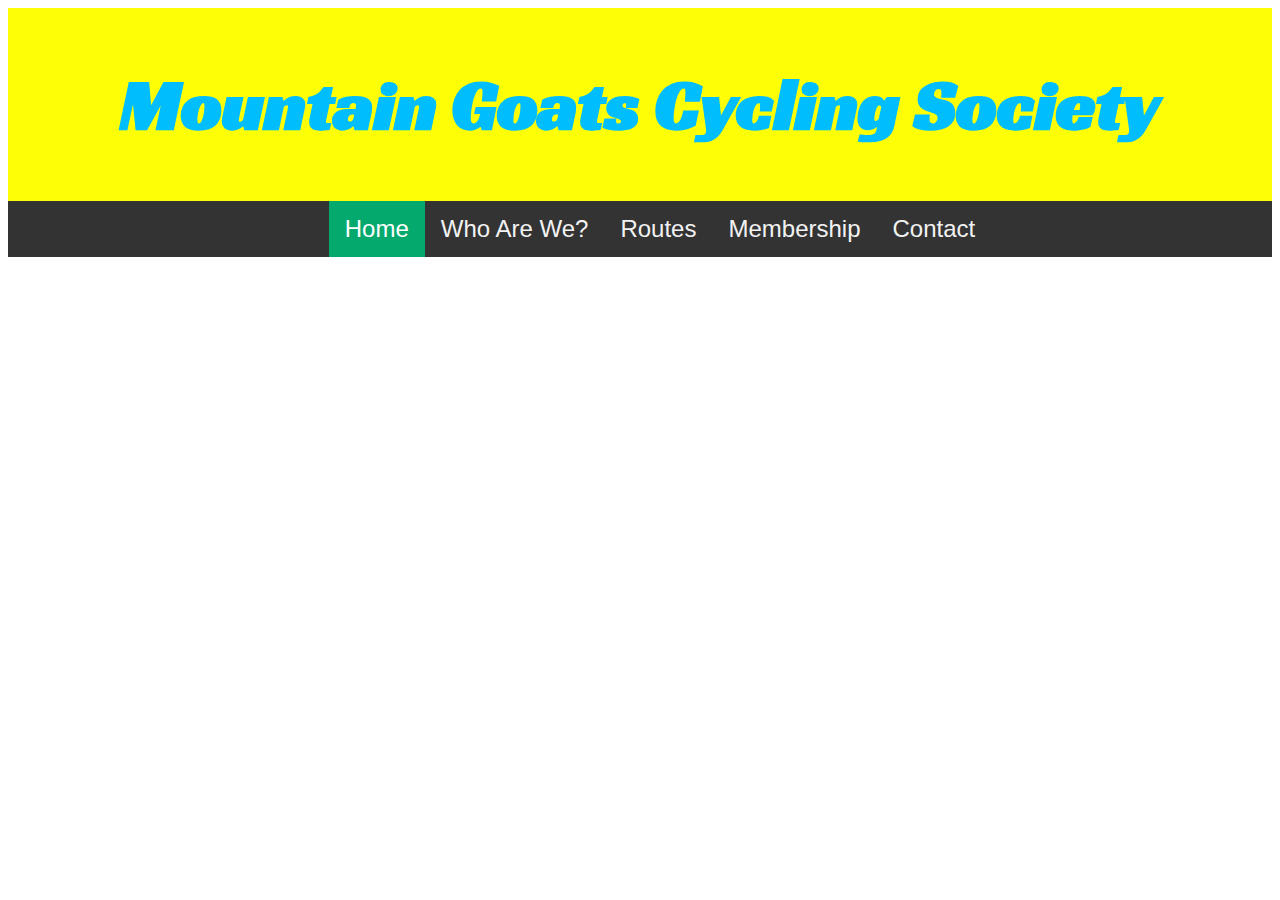
==== index.html @ d091e05e "topnav centered" ====
<!DOCTYPE html>
<html lang="en">
  <head>
    <meta charset="UTF-8">
    <meta name="viewport" content="width=device-width, initial-scale=1.0">
    <title>Mountain Goats Cycling Society</title>
    <!-- Fonts -->
    <link rel="preconnect" href="https://fonts.googleapis.com">
    <link rel="preconnect" href="https://fonts.gstatic.com" crossorigin>
    <link href="https://fonts.googleapis.com/css2?family=Aclonica&
    family=Fugaz+One&family=Racing+Sans+One&family=Syncopate:wght@400;700&display=swap"
    rel="stylesheet">
	  <link rel="stylesheet" href="css/styles.css">
  </head>
<body>
  <main>
<!-- PAGE TITLE -->
      <header>
        <div class="header-band">
          <h1>Mountain Goats Cycling Society</h1>
        </div>
      </header>
<!-- TOP NAVIGATION -->
<div class="topnav">
  <ul class="nav-list">
    <li><a class="active" href="#home">Home</a></li>
    <li><a href="#news">Who Are We?</a></li>
    <li><a href="#contact">Routes</a></li>
    <li><a href="#contact">Membership</a></li>
    <li><a href="#about">Contact</a></li>
  </ul>
</div>
<div>







</div>




  </main>
</body>
---- css/styles.css ----
/* --- Colors --- */

Green: 4CC65D
Yellow: FEFF06
Blue: 00BDFE
Red: FF0000
White: FFFFFF



/* --- Global Styles --- */
html {
  box-sizing: border-box;
}
*, *:before, *:after {
  box-sizing: inherit;
}
h1 {
  font-family: 'Racing Sans One', cursive;
  font-size: 72px;
  line-height: 1.2;
  text-align: center;
}

/* --- Header Styles ---*/
.header-band {
padding: 5px;
background: #FEFF06;
color: #00BDFE;
}

/* --- Top Navigation Styles --- */
.topnav {
  overflow: hidden;
  background-color: #333;
  font-size: 0;
}
.nav-list {
  background-color: #333;
  text-align: center;
  list-style: none;
}
.nav-list li {
  display: inline;
}
.nav-list a {
  display: inline-block;
  color: #f2f2f2;
  text-align: center;
  padding: 14px 16px;
  text-decoration: none;
  font-family: 'Arial';
  font-size: 24px;
}

.nav-list a:hover {
  background-color: #ddd;
  color: black;
}

.nav-list a.active {
  background-color: #04AA6D;
  color: white;
}
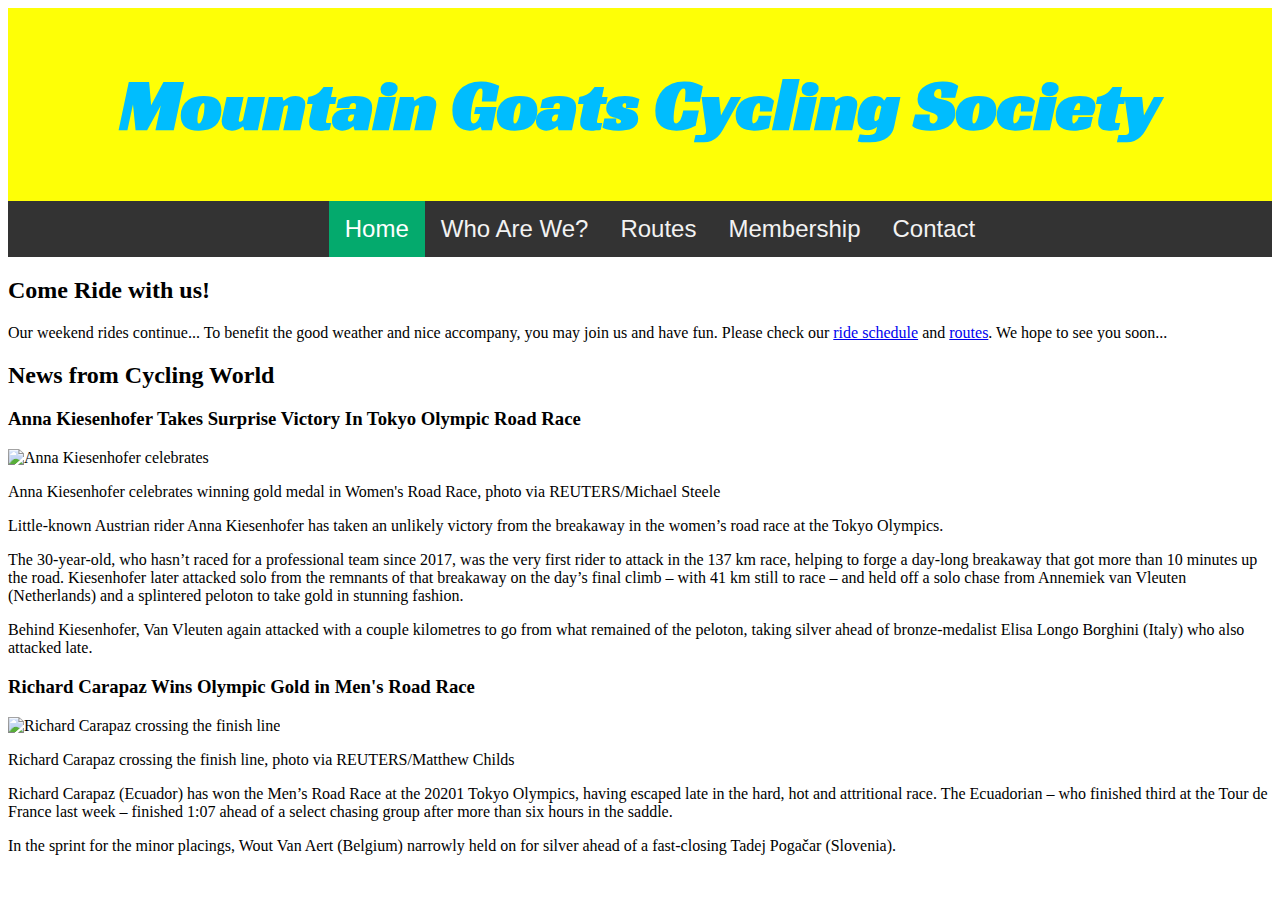
==== commit 8a0ce84b: "flex box added" ====
--- a/index.html
+++ b/index.html
@@ -30,8 +30,33 @@
     <li><a href="#about">Contact</a></li>
   </ul>
 </div>
-<div>
-
+<div class="row">
+  <div class="side">
+    <h2>Come Ride with us!</h2>
+	<p>Our weekend rides continue... To benefit the good weather and 
+	nice accompany, you may join us and have fun. Please check our <a href="#">ride schedule</a>
+	and <a href="#">routes</a>. We hope to see you soon...</p>
+  </div>
+  <div class="main">
+    <h2>News from Cycling World</h2>
+	  <h3>Anna Kiesenhofer Takes Surprise Victory In Tokyo Olympic Road Race</h3>
+	    <img src="images/Anna-KiesenHofer-Reuters.jpg" alt="Anna Kiesenhofer celebrates" width="300" height="200"><br>
+	    <p>Anna Kiesenhofer celebrates winning gold medal in Women's Road Race, photo via REUTERS/Michael Steele</p>
+	    <p>Little-known Austrian rider Anna Kiesenhofer has taken an unlikely victory from the breakaway in the women’s road race at the Tokyo Olympics.</p>
+	    <p>The 30-year-old, who hasn’t raced for a professional team since 2017, was the very first rider to attack in the 137 km race, helping to forge a 
+	    day-long breakaway that got more than 10 minutes up the road. Kiesenhofer later attacked solo from the remnants of that breakaway on the day’s final 
+	    climb – with 41 km still to race – and held off a solo chase from Annemiek van Vleuten (Netherlands) and a splintered peloton to take gold in 
+	    stunning fashion.</p>
+	    <p>Behind Kiesenhofer, Van Vleuten again attacked with a couple kilometres to go from what remained of the peloton, taking silver ahead 
+	    of bronze-medalist Elisa Longo Borghini (Italy) who also attacked late.</p>
+	  <h3>Richard Carapaz Wins Olympic Gold in Men's Road Race</h3>
+	    <img src="images/Richard-Carapaz-Reuters.jpg" alt="Richard Carapaz crossing the finish line" width="300" height="200"><br>
+		<p>Richard Carapaz crossing the finish line, photo via REUTERS/Matthew Childs</p>
+		<p>Richard Carapaz (Ecuador) has won the Men’s Road Race at the 20201 Tokyo Olympics, having escaped late in the hard, hot and attritional race. 
+		The Ecuadorian – who finished third at the Tour de France last week – finished 1:07 ahead of a select chasing group after more than six hours in the saddle.</p>
+        <p>In the sprint for the minor placings, Wout Van Aert (Belgium) narrowly held on for silver ahead of a fast-closing Tadej Pogačar (Slovenia).</p>
+  </div>
+</div>
 
 
 
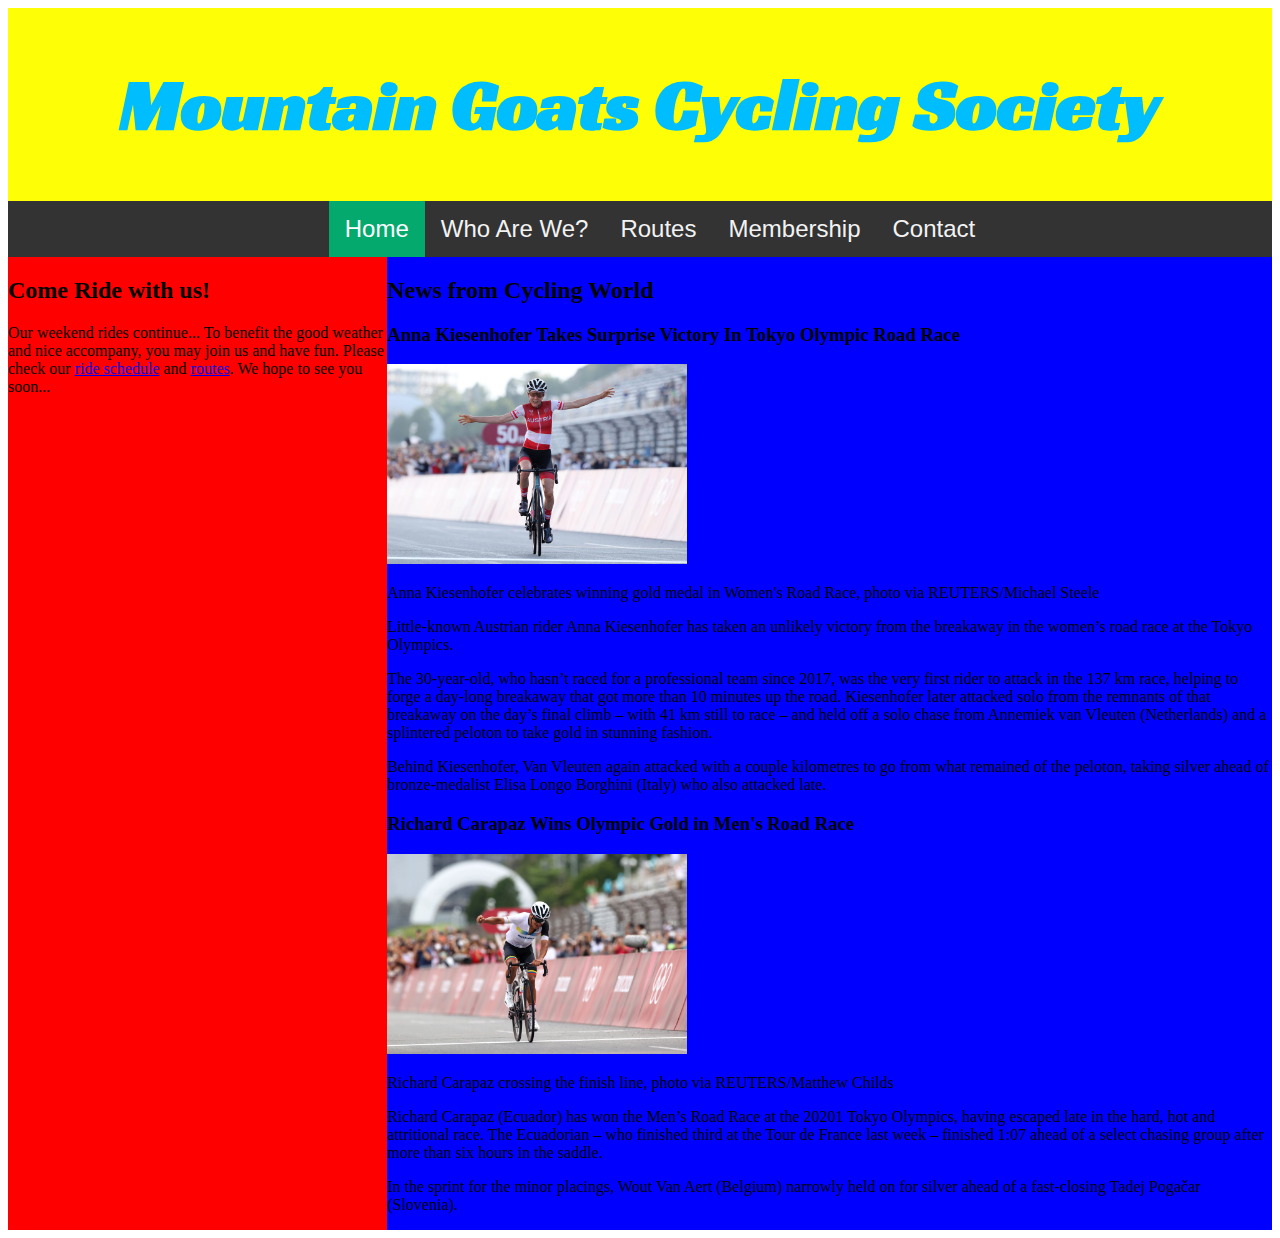
==== commit 6c01d7ad: "nothing much done" ====
--- a/index.html
+++ b/index.html
@@ -30,10 +30,10 @@
     <li><a href="#about">Contact</a></li>
   </ul>
 </div>
-<div class="row">
+<div class="container">
   <div class="side">
     <h2>Come Ride with us!</h2>
-	<p>Our weekend rides continue... To benefit the good weather and 
+	<p>Our weekend rides continue... To benefit the good weather and
 	nice accompany, you may join us and have fun. Please check our <a href="#">ride schedule</a>
 	and <a href="#">routes</a>. We hope to see you soon...</p>
   </div>
@@ -43,16 +43,16 @@
 	    <img src="images/Anna-KiesenHofer-Reuters.jpg" alt="Anna Kiesenhofer celebrates" width="300" height="200"><br>
 	    <p>Anna Kiesenhofer celebrates winning gold medal in Women's Road Race, photo via REUTERS/Michael Steele</p>
 	    <p>Little-known Austrian rider Anna Kiesenhofer has taken an unlikely victory from the breakaway in the women’s road race at the Tokyo Olympics.</p>
-	    <p>The 30-year-old, who hasn’t raced for a professional team since 2017, was the very first rider to attack in the 137 km race, helping to forge a 
-	    day-long breakaway that got more than 10 minutes up the road. Kiesenhofer later attacked solo from the remnants of that breakaway on the day’s final 
-	    climb – with 41 km still to race – and held off a solo chase from Annemiek van Vleuten (Netherlands) and a splintered peloton to take gold in 
+	    <p>The 30-year-old, who hasn’t raced for a professional team since 2017, was the very first rider to attack in the 137 km race, helping to forge a
+	    day-long breakaway that got more than 10 minutes up the road. Kiesenhofer later attacked solo from the remnants of that breakaway on the day’s final
+	    climb – with 41 km still to race – and held off a solo chase from Annemiek van Vleuten (Netherlands) and a splintered peloton to take gold in
 	    stunning fashion.</p>
-	    <p>Behind Kiesenhofer, Van Vleuten again attacked with a couple kilometres to go from what remained of the peloton, taking silver ahead 
+	    <p>Behind Kiesenhofer, Van Vleuten again attacked with a couple kilometres to go from what remained of the peloton, taking silver ahead
 	    of bronze-medalist Elisa Longo Borghini (Italy) who also attacked late.</p>
 	  <h3>Richard Carapaz Wins Olympic Gold in Men's Road Race</h3>
 	    <img src="images/Richard-Carapaz-Reuters.jpg" alt="Richard Carapaz crossing the finish line" width="300" height="200"><br>
 		<p>Richard Carapaz crossing the finish line, photo via REUTERS/Matthew Childs</p>
-		<p>Richard Carapaz (Ecuador) has won the Men’s Road Race at the 20201 Tokyo Olympics, having escaped late in the hard, hot and attritional race. 
+		<p>Richard Carapaz (Ecuador) has won the Men’s Road Race at the 20201 Tokyo Olympics, having escaped late in the hard, hot and attritional race.
 		The Ecuadorian – who finished third at the Tour de France last week – finished 1:07 ahead of a select chasing group after more than six hours in the saddle.</p>
         <p>In the sprint for the minor placings, Wout Van Aert (Belgium) narrowly held on for silver ahead of a fast-closing Tadej Pogačar (Slovenia).</p>
   </div>
--- a/css/styles.css
+++ b/css/styles.css
@@ -9,7 +9,7 @@
 
 
 /* --- Global Styles --- */
-html {
+* {
   box-sizing: border-box;
 }
 *, *:before, *:after {
@@ -62,3 +62,23 @@
   background-color: #04AA6D;
   color: white;
 }
+/* --- Main Page Content --- */
+
+/* Column container */
+.container {
+  display: flex;
+  flex-flow: row wrap;
+}
+/* Create two unequal columns that sits next to each other */
+/* Sidebar/left column */
+.side {
+  flex: 0 1 30%;
+  background-color: red;
+  padding: 0px;
+}
+/* Main column */
+.main {
+  flex: 0 1 70%;
+  background-color: blue;
+  padding: 0px;
+}
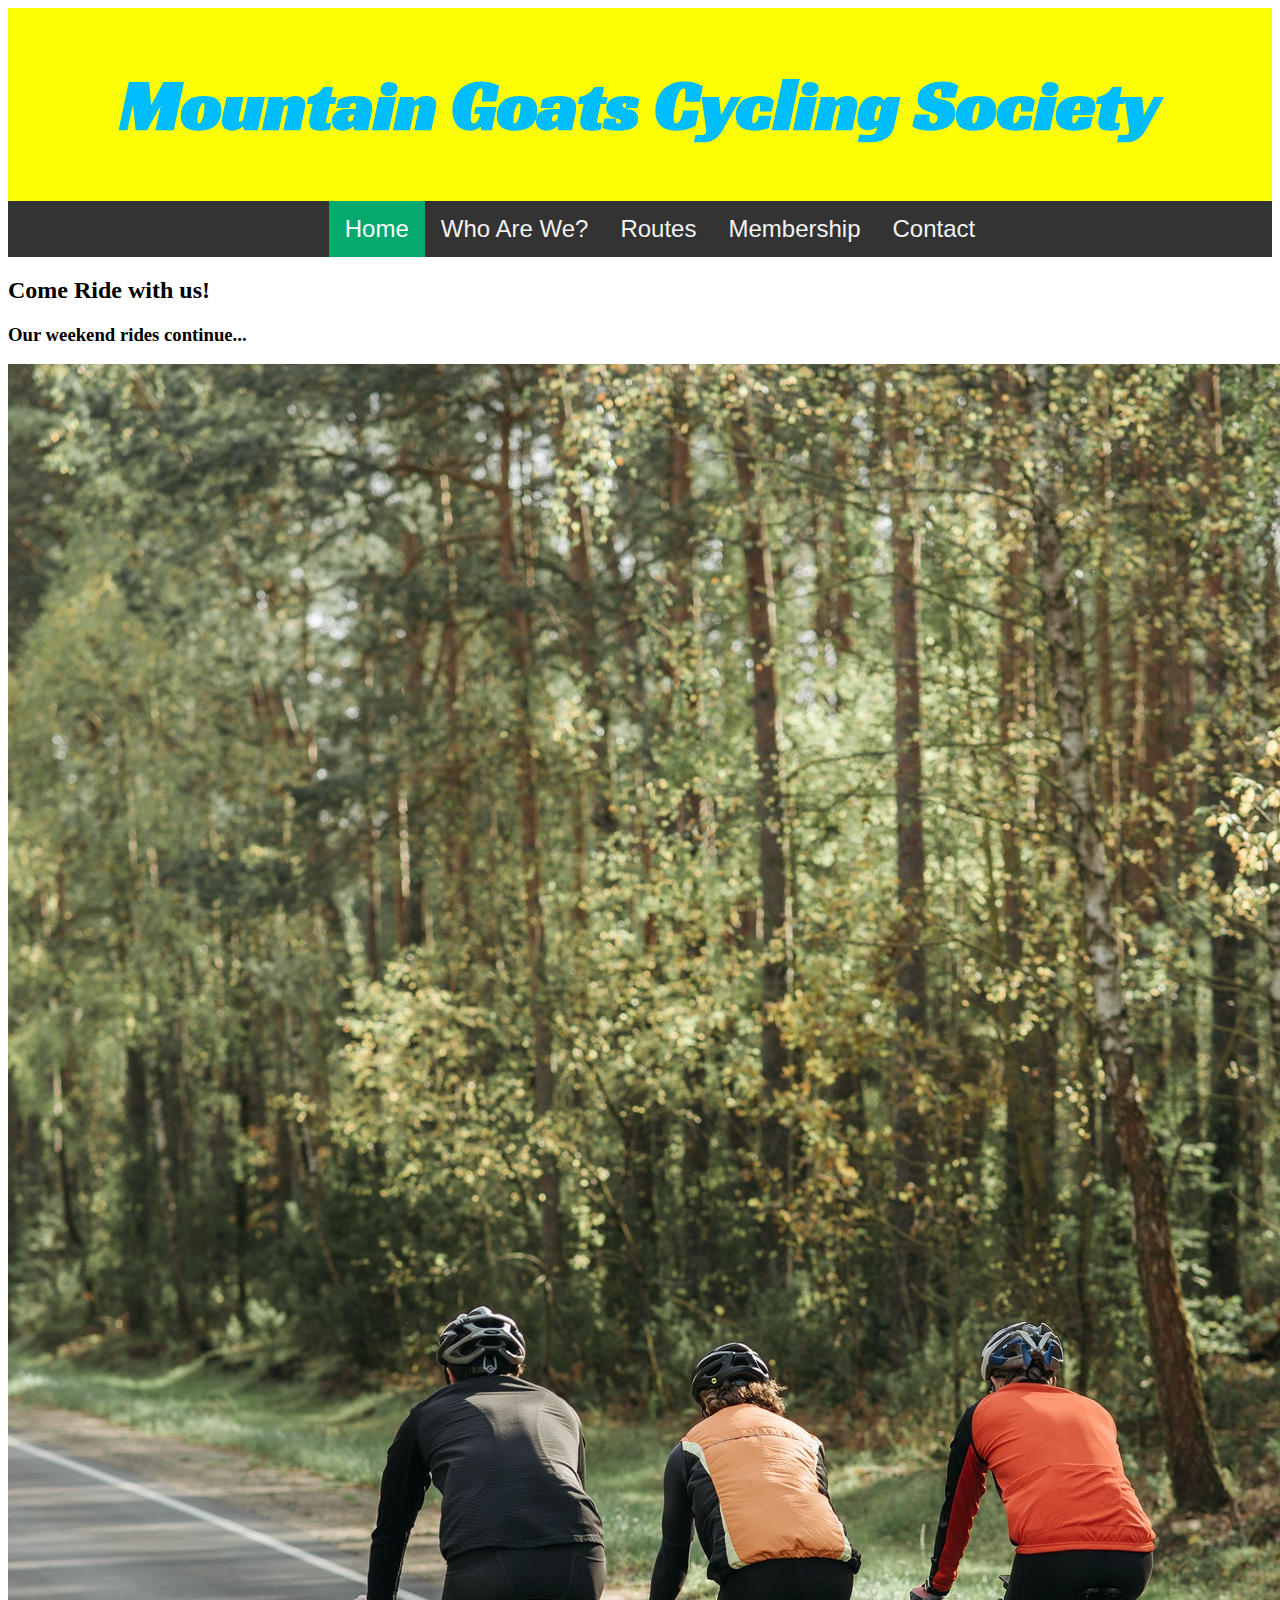
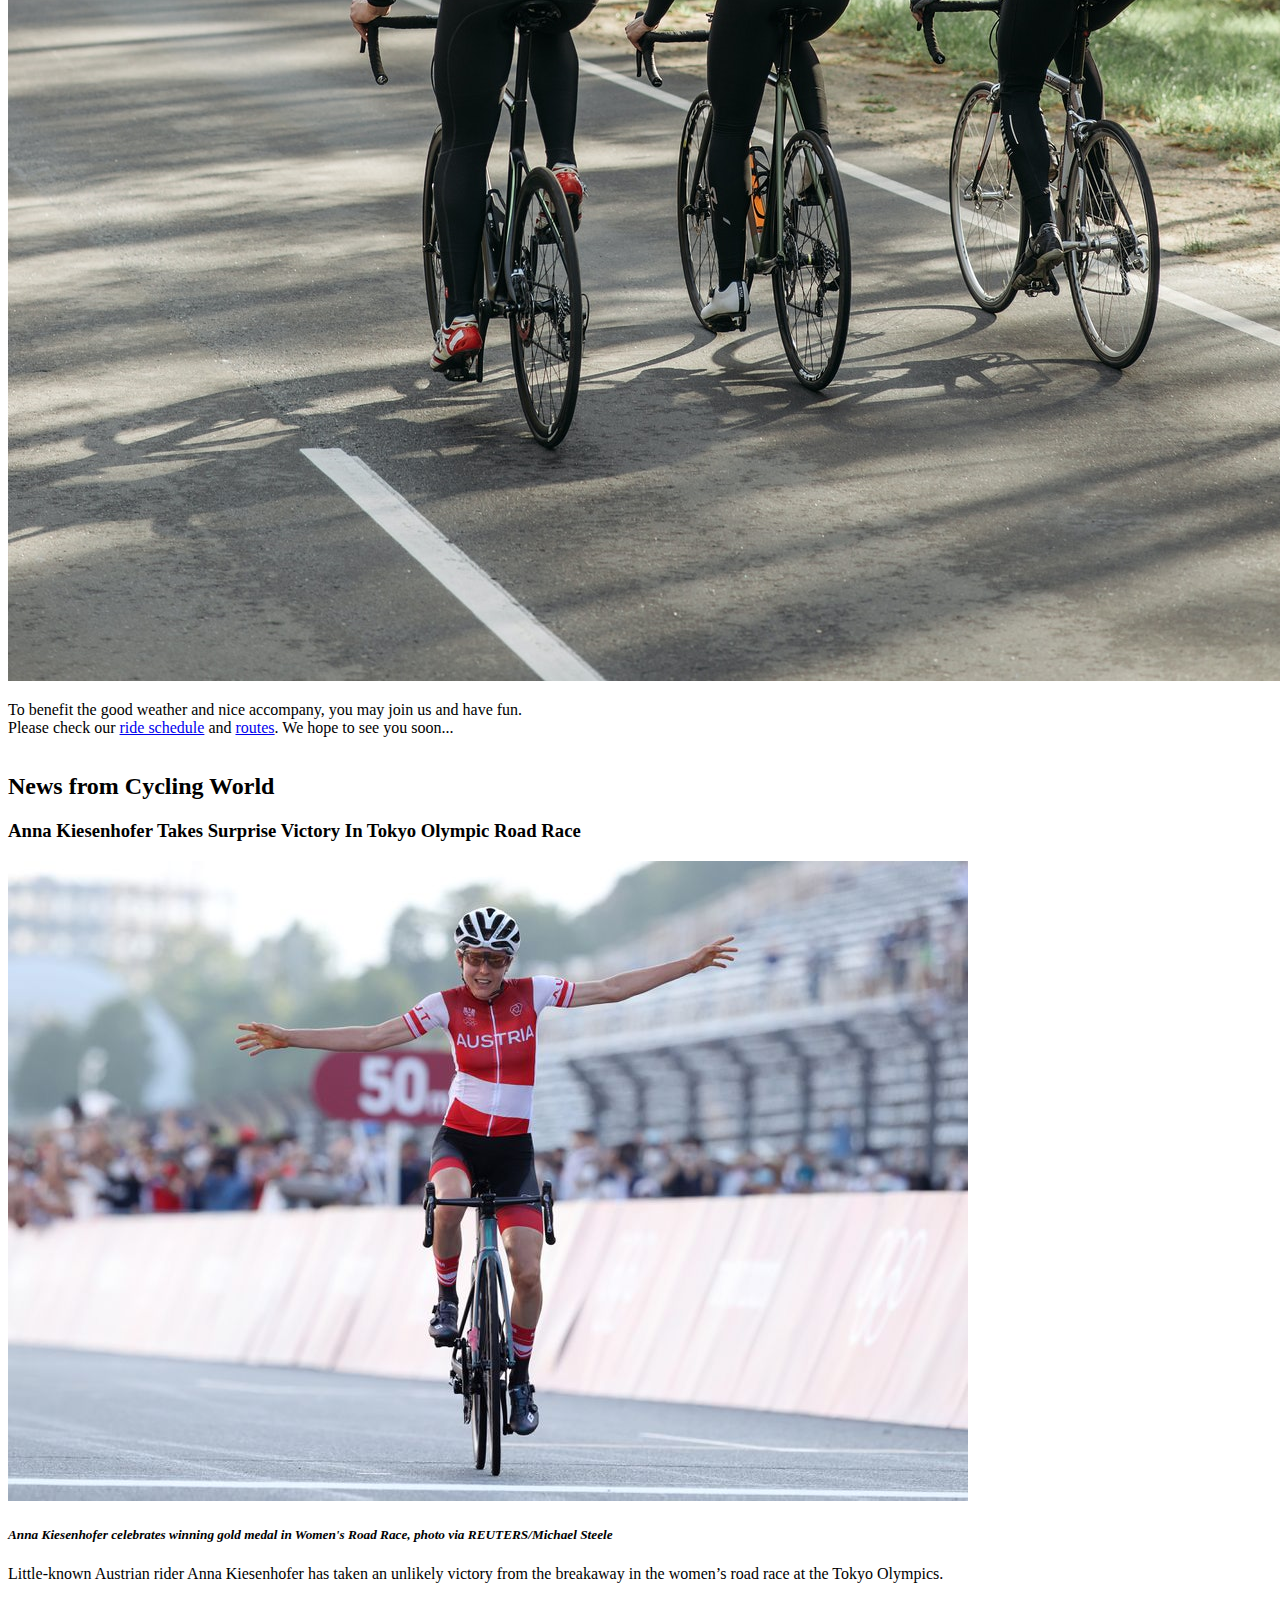
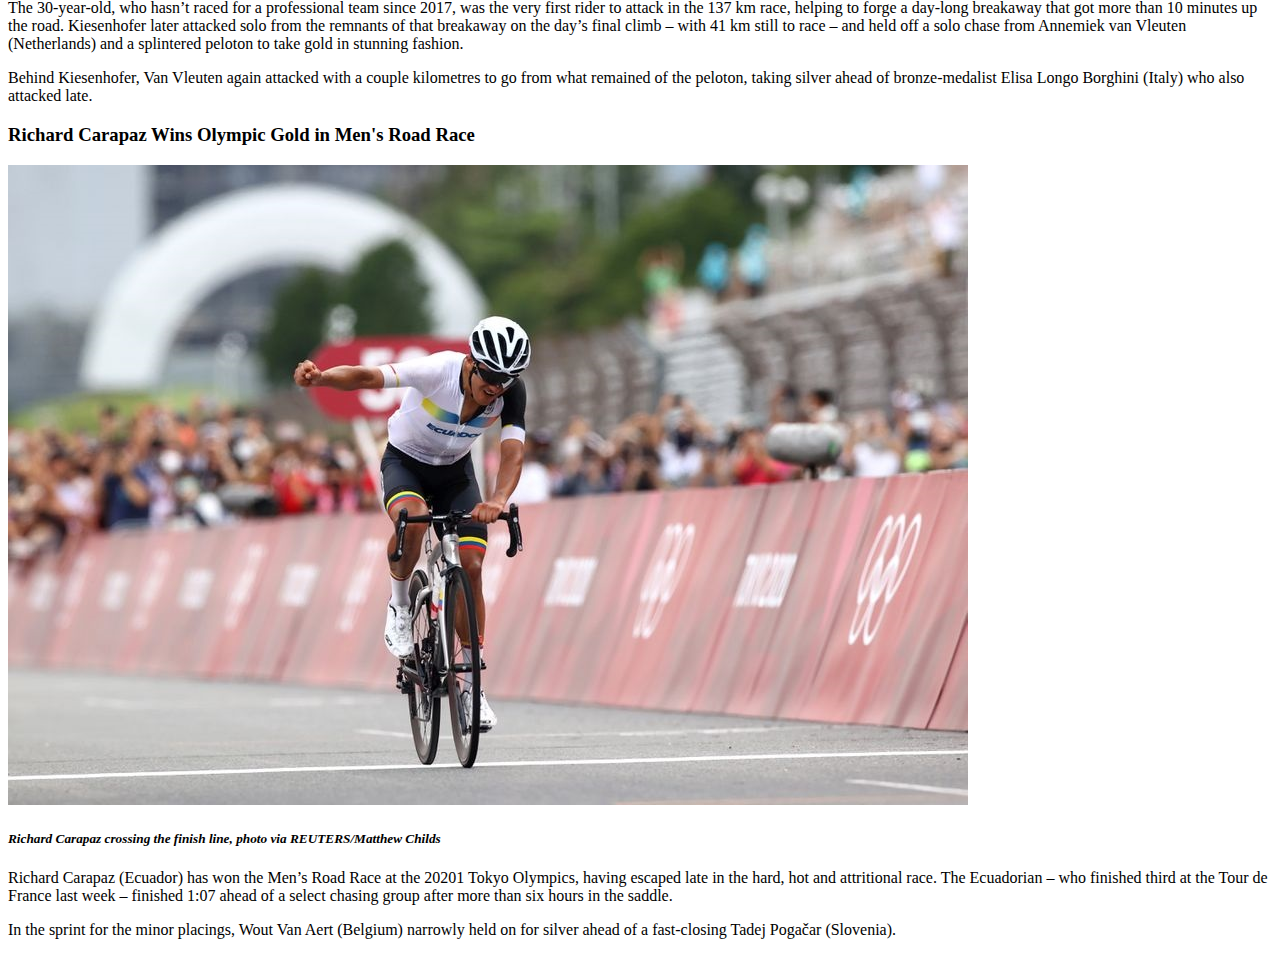
==== commit 456316e6: "Upload from nptebook pc" ====
--- a/index.html
+++ b/index.html
@@ -8,7 +8,8 @@
     <link rel="preconnect" href="https://fonts.googleapis.com">
     <link rel="preconnect" href="https://fonts.gstatic.com" crossorigin>
     <link href="https://fonts.googleapis.com/css2?family=Aclonica&
-    family=Fugaz+One&family=Racing+Sans+One&family=Syncopate:wght@400;700&display=swap"
+    family=Fugaz+One&family=Racing+Sans+One&family=Syncopate:wght@400;
+	700&family=Acme&family=Oswald&family=Merriweather:wght@300&display=swap"
     rel="stylesheet">
 	  <link rel="stylesheet" href="css/styles.css">
   </head>
@@ -31,17 +32,20 @@
   </ul>
 </div>
 <div class="container">
-  <div class="side">
+  <div class="side-bar">
     <h2>Come Ride with us!</h2>
-	<p>Our weekend rides continue... To benefit the good weather and
-	nice accompany, you may join us and have fun. Please check our <a href="#">ride schedule</a>
+	<h3>Our weekend rides continue... </h3>
+	<img src="images/pexels-pavel-danilyuk-5807934.jpg" alt="Group of riders riding in forest roads"><br>	
+	<p>To benefit the good weather and
+	nice accompany, you may join us and have fun.<br> 
+	Please check our <a href="#">ride schedule</a>
 	and <a href="#">routes</a>. We hope to see you soon...</p>
   </div>
-  <div class="main">
+  <div class="cover-news">
     <h2>News from Cycling World</h2>
 	  <h3>Anna Kiesenhofer Takes Surprise Victory In Tokyo Olympic Road Race</h3>
-	    <img src="images/Anna-KiesenHofer-Reuters.jpg" alt="Anna Kiesenhofer celebrates" width="300" height="200"><br>
-	    <p>Anna Kiesenhofer celebrates winning gold medal in Women's Road Race, photo via REUTERS/Michael Steele</p>
+	    <img src="images/Anna-KiesenHofer-Reuters.jpg" alt="Anna Kiesenhofer celebrates"><br>
+	    <h5><i>Anna Kiesenhofer celebrates winning gold medal in Women's Road Race, photo via REUTERS/Michael Steele</i></h5>
 	    <p>Little-known Austrian rider Anna Kiesenhofer has taken an unlikely victory from the breakaway in the women’s road race at the Tokyo Olympics.</p>
 	    <p>The 30-year-old, who hasn’t raced for a professional team since 2017, was the very first rider to attack in the 137 km race, helping to forge a
 	    day-long breakaway that got more than 10 minutes up the road. Kiesenhofer later attacked solo from the remnants of that breakaway on the day’s final
@@ -50,8 +54,8 @@
 	    <p>Behind Kiesenhofer, Van Vleuten again attacked with a couple kilometres to go from what remained of the peloton, taking silver ahead
 	    of bronze-medalist Elisa Longo Borghini (Italy) who also attacked late.</p>
 	  <h3>Richard Carapaz Wins Olympic Gold in Men's Road Race</h3>
-	    <img src="images/Richard-Carapaz-Reuters.jpg" alt="Richard Carapaz crossing the finish line" width="300" height="200"><br>
-		<p>Richard Carapaz crossing the finish line, photo via REUTERS/Matthew Childs</p>
+	    <img src="images/Richard-Carapaz-Reuters.jpg" alt="Richard Carapaz crossing the finish line"><br>
+		<h5><i>Richard Carapaz crossing the finish line, photo via REUTERS/Matthew Childs</i></h5>
 		<p>Richard Carapaz (Ecuador) has won the Men’s Road Race at the 20201 Tokyo Olympics, having escaped late in the hard, hot and attritional race.
 		The Ecuadorian – who finished third at the Tour de France last week – finished 1:07 ahead of a select chasing group after more than six hours in the saddle.</p>
         <p>In the sprint for the minor placings, Wout Van Aert (Belgium) narrowly held on for silver ahead of a fast-closing Tadej Pogačar (Slovenia).</p>
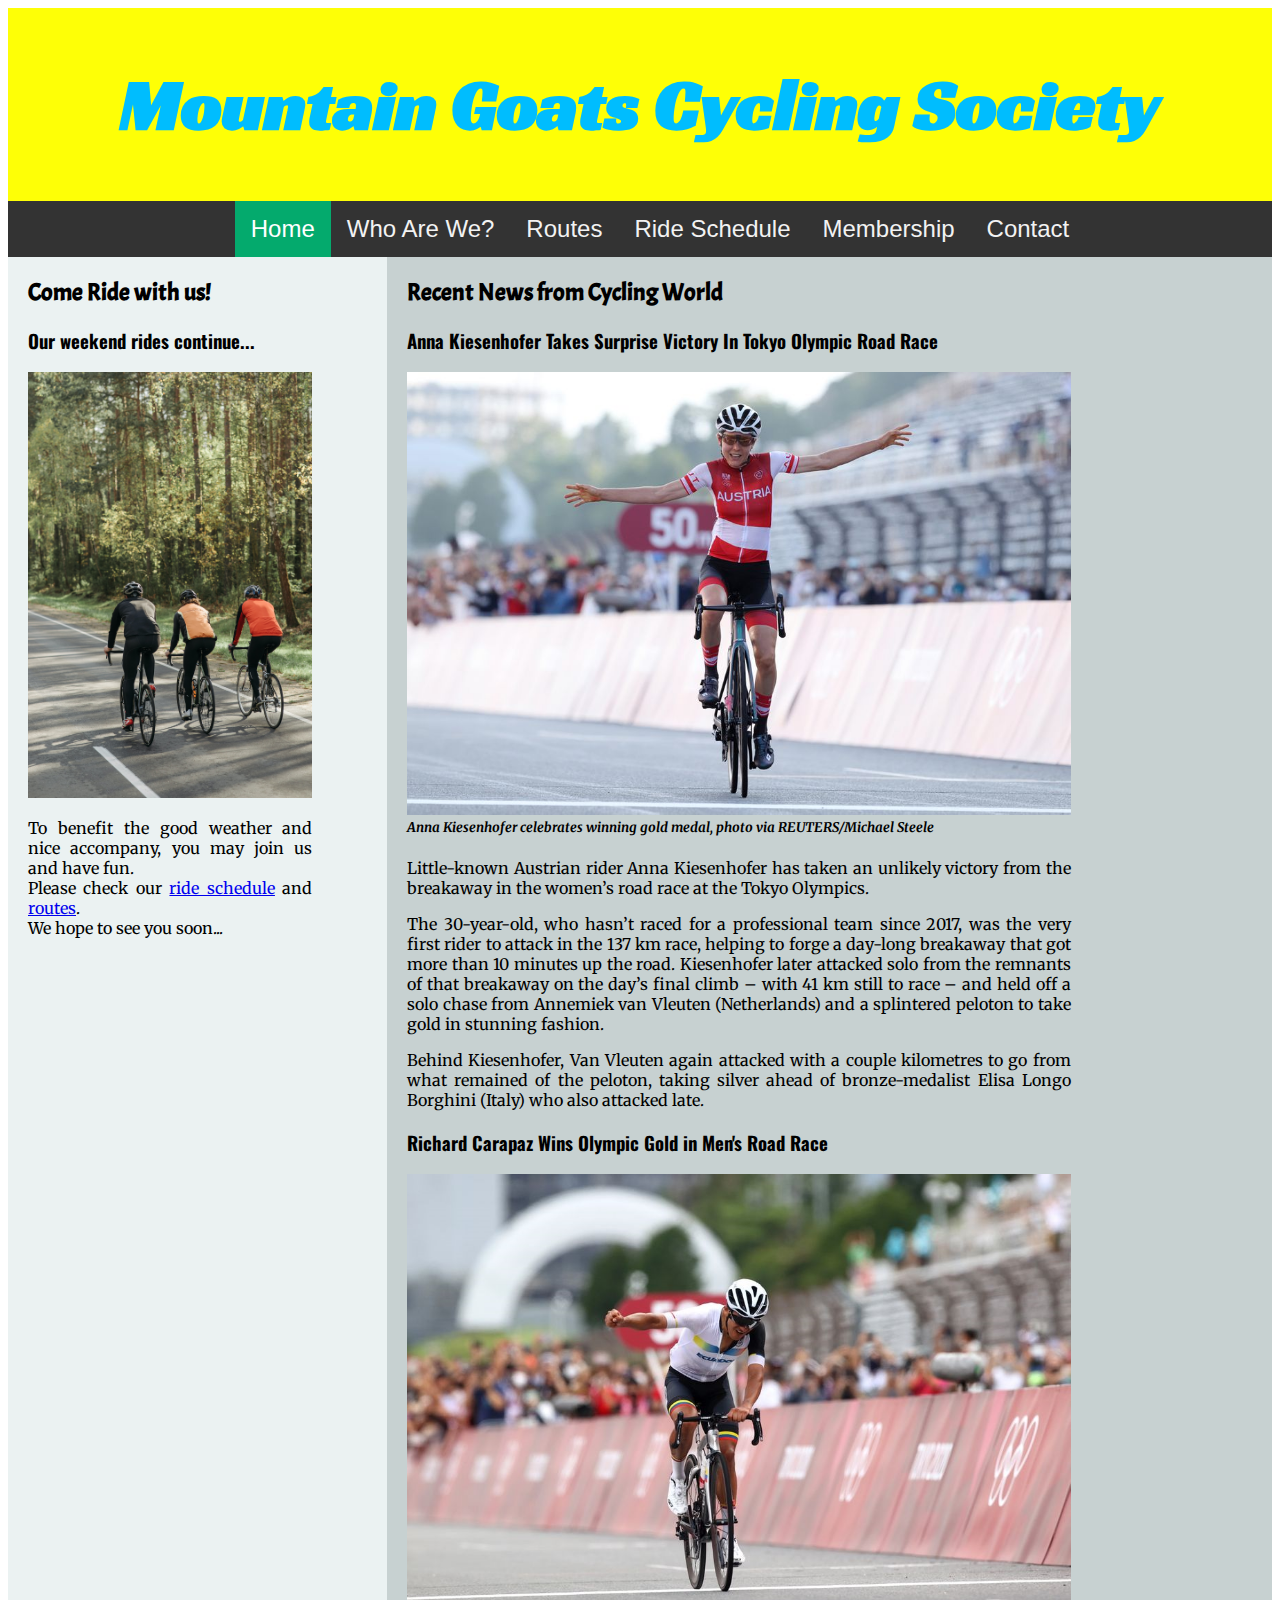
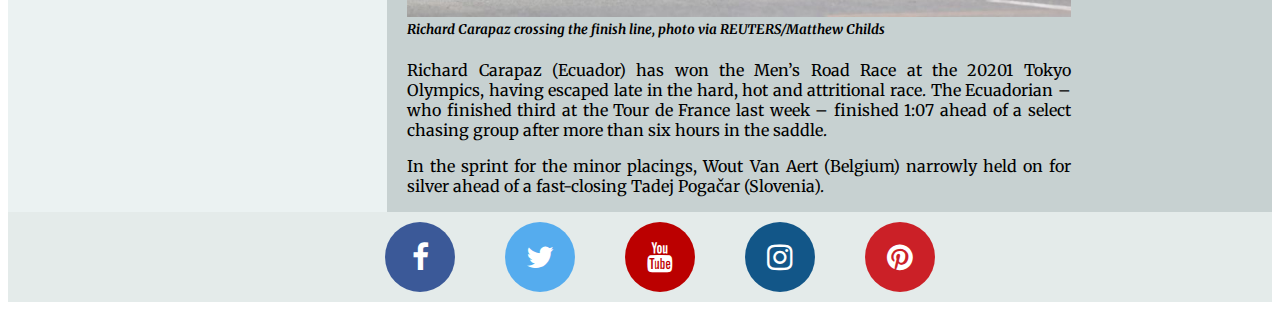
==== commit 9c6c23f7: "Main page completed" ====
--- a/index.html
+++ b/index.html
@@ -11,6 +11,7 @@
     family=Fugaz+One&family=Racing+Sans+One&family=Syncopate:wght@400;
 	700&family=Acme&family=Oswald&family=Merriweather:wght@300&display=swap"
     rel="stylesheet">
+    <link rel="stylesheet" href="https://cdnjs.cloudflare.com/ajax/libs/font-awesome/4.7.0/css/font-awesome.min.css">
 	  <link rel="stylesheet" href="css/styles.css">
   </head>
 <body>
@@ -24,42 +25,54 @@
 <!-- TOP NAVIGATION -->
 <div class="topnav">
   <ul class="nav-list">
-    <li><a class="active" href="#home">Home</a></li>
-    <li><a href="#news">Who Are We?</a></li>
-    <li><a href="#contact">Routes</a></li>
-    <li><a href="#contact">Membership</a></li>
-    <li><a href="#about">Contact</a></li>
+    <li><a class="active" href="#">Home</a></li>
+    <li><a href="#">Who Are We?</a></li>
+    <li><a href="#">Routes</a></li>
+    <li><a href="#">Ride Schedule</a></li>
+    <li><a href="#">Membership</a></li>
+    <li><a href="#">Contact</a></li>
   </ul>
 </div>
 <div class="container">
   <div class="side-bar">
     <h2>Come Ride with us!</h2>
-	<h3>Our weekend rides continue... </h3>
-	<img src="images/pexels-pavel-danilyuk-5807934.jpg" alt="Group of riders riding in forest roads"><br>	
-	<p>To benefit the good weather and
-	nice accompany, you may join us and have fun.<br> 
-	Please check our <a href="#">ride schedule</a>
-	and <a href="#">routes</a>. We hope to see you soon...</p>
+	    <h3>Our weekend rides continue... </h3>
+        <img src="images/pexels-pavel-danilyuk-5807934.jpg" alt="Group of riders riding in forest roads"><br>
+	      <p>To benefit the good weather and
+	      nice accompany, you may join us and have fun.<br>
+	      Please check our <a href="#">ride schedule</a>
+	      and <a href="#">routes</a>. <br>We hope to see you soon...</p>
   </div>
   <div class="cover-news">
-    <h2>News from Cycling World</h2>
-	  <h3>Anna Kiesenhofer Takes Surprise Victory In Tokyo Olympic Road Race</h3>
-	    <img src="images/Anna-KiesenHofer-Reuters.jpg" alt="Anna Kiesenhofer celebrates"><br>
-	    <h5><i>Anna Kiesenhofer celebrates winning gold medal in Women's Road Race, photo via REUTERS/Michael Steele</i></h5>
-	    <p>Little-known Austrian rider Anna Kiesenhofer has taken an unlikely victory from the breakaway in the women’s road race at the Tokyo Olympics.</p>
-	    <p>The 30-year-old, who hasn’t raced for a professional team since 2017, was the very first rider to attack in the 137 km race, helping to forge a
-	    day-long breakaway that got more than 10 minutes up the road. Kiesenhofer later attacked solo from the remnants of that breakaway on the day’s final
-	    climb – with 41 km still to race – and held off a solo chase from Annemiek van Vleuten (Netherlands) and a splintered peloton to take gold in
-	    stunning fashion.</p>
-	    <p>Behind Kiesenhofer, Van Vleuten again attacked with a couple kilometres to go from what remained of the peloton, taking silver ahead
-	    of bronze-medalist Elisa Longo Borghini (Italy) who also attacked late.</p>
+    <h2>Recent News from Cycling World</h2>
+	    <h3>Anna Kiesenhofer Takes Surprise Victory In Tokyo Olympic Road Race</h3>
+	      <img src="images/Anna-KiesenHofer-Reuters.jpg" alt="Anna Kiesenhofer celebrates"><br>
+	      <h5><i>Anna Kiesenhofer celebrates winning gold medal, photo via REUTERS/Michael Steele</i></h5>
+	      <p>Little-known Austrian rider Anna Kiesenhofer has taken an unlikely victory from the breakaway in the women’s road race at the Tokyo Olympics.</p>
+	      <p>The 30-year-old, who hasn’t raced for a professional team since 2017, was the very first rider to attack in the 137 km race, helping to forge a
+	      day-long breakaway that got more than 10 minutes up the road. Kiesenhofer later attacked solo from the remnants of that breakaway on the day’s final
+	      climb – with 41 km still to race – and held off a solo chase from Annemiek van Vleuten (Netherlands) and a splintered peloton to take gold in
+	      stunning fashion.</p>
+	      <p>Behind Kiesenhofer, Van Vleuten again attacked with a couple kilometres to go from what remained of the peloton, taking silver ahead
+	      of bronze-medalist Elisa Longo Borghini (Italy) who also attacked late.</p>
 	  <h3>Richard Carapaz Wins Olympic Gold in Men's Road Race</h3>
 	    <img src="images/Richard-Carapaz-Reuters.jpg" alt="Richard Carapaz crossing the finish line"><br>
-		<h5><i>Richard Carapaz crossing the finish line, photo via REUTERS/Matthew Childs</i></h5>
-		<p>Richard Carapaz (Ecuador) has won the Men’s Road Race at the 20201 Tokyo Olympics, having escaped late in the hard, hot and attritional race.
-		The Ecuadorian – who finished third at the Tour de France last week – finished 1:07 ahead of a select chasing group after more than six hours in the saddle.</p>
-        <p>In the sprint for the minor placings, Wout Van Aert (Belgium) narrowly held on for silver ahead of a fast-closing Tadej Pogačar (Slovenia).</p>
+		  <h5><i>Richard Carapaz crossing the finish line, photo via REUTERS/Matthew Childs</i></h5>
+		  <p>Richard Carapaz (Ecuador) has won the Men’s Road Race at the 20201 Tokyo Olympics, having escaped late in the hard, hot and attritional race.
+		  The Ecuadorian – who finished third at the Tour de France last week – finished 1:07 ahead of a select chasing group after more than six hours in the saddle.</p>
+      <p>In the sprint for the minor placings, Wout Van Aert (Belgium) narrowly held on for silver ahead of a fast-closing Tadej Pogačar (Slovenia).</p>
   </div>
+</div>
+
+<!-- FOOTER -->
+<div class="page-footer">
+  <ul class="social-bar">
+    <li><a href="#" class="fa fa-facebook"></a></li>
+    <li><a href="#" class="fa fa-twitter"></a></li>
+    <li><a href="#" class="fa fa-youtube"></a></li>
+    <li><a href="#" class="fa fa-instagram"></a></li>
+    <li><a href="#" class="fa fa-pinterest"></a></li>
+  </ul>
 </div>
 
 
--- a/css/styles.css
+++ b/css/styles.css
@@ -15,20 +15,18 @@
 *, *:before, *:after {
   box-sizing: inherit;
 }
+/* --- Header Styles ---*/
+.header-band {
+padding: 5px;
+background: #FEFF06;
+color: #00BDFE;
+}
 h1 {
   font-family: 'Racing Sans One', cursive;
   font-size: 72px;
   line-height: 1.2;
   text-align: center;
 }
-
-/* --- Header Styles ---*/
-.header-band {
-padding: 5px;
-background: #FEFF06;
-color: #00BDFE;
-}
-
 /* --- Top Navigation Styles --- */
 .topnav {
   overflow: hidden;
@@ -39,7 +37,7 @@
   background-color: #333;
   text-align: center;
   list-style: none;
-}
+  }
 .nav-list li {
   display: inline;
 }
@@ -52,33 +50,148 @@
   font-family: 'Arial';
   font-size: 24px;
 }
-
 .nav-list a:hover {
   background-color: #ddd;
   color: black;
 }
-
 .nav-list a.active {
   background-color: #04AA6D;
   color: white;
 }
+/* Responsive layout - When the screen is less than 900px wide, make the
+navigation menu stack on top of each other */
+@media screen and (max-width: 900px) {
+  .nav-list li {
+    display: block;
+  }
+  .nav-list {
+    text-align: left;
+  }
+  .nav-list a {
+    font-size: 18px;
+    padding: 7px 8px;
+  }
+}
 /* --- Main Page Content --- */
-
 /* Column container */
 .container {
   display: flex;
   flex-flow: row wrap;
 }
-/* Create two unequal columns that sits next to each other */
-/* Sidebar/left column */
-.side {
+/* Side Column */
+.side-bar {
   flex: 0 1 30%;
-  background-color: red;
+  background-color: #ebf2f2;
   padding: 0px;
+  text-align: justify;
+  text-justify: inter-word;
+}
+.side-bar h2 {
+	font-family: 'Acme', sans-serif;
+}
+.side-bar h3 {
+	font-family: 'Oswald', sans-serif;
+}
+.side-bar p, h5{
+	font-family: 'Merriweather', serif;
+}
+.side-bar p {
+  max-width: 75%;
+}
+.side-bar img {
+	max-width: 75%;
+	height: auto;
+}
+.side-bar h2, h5, img, p {
+	padding: 0 20px ;
 }
 /* Main column */
-.main {
+.cover-news {
   flex: 0 1 70%;
-  background-color: blue;
+  background-color: #c7d1d1;
   padding: 0px;
+	text-align: justify;
+  text-justify: inter-word;
 }
+.cover-news h2 {
+	font-family: 'Acme', sans-serif;
+}
+.cover-news h3 {
+	font-family: 'Oswald', sans-serif;
+}
+.cover-news p, h5 {
+	font-family: 'Merriweather', serif;
+}
+.cover-news h5 {
+  margin-top: 0;
+}
+.cover-news p {
+  max-width: 75%;
+}
+.cover-news img {
+	max-width: 75%;
+	height: auto;
+}
+.cover-news h2, h3, h5, img, p {
+	padding: 0 20px ;
+}
+/* Responsive layout - When the screen size is less than 900px, make the two columns
+stack on top of each other*/
+@media screen and (max-width: 900px) {
+	.container {
+		flex-direction: column;
+	}
+	side-bar img {
+		max-width: 60%;
+		height:auto;
+	}
+}
+/* --- Social Media Buttons in Footer --- */
+.page-footer {
+  overflow: hidden;
+  font-size: 0;
+  background: #e4ebea;
+  }
+.social-bar {
+  text-align: center;
+  list-style: none;
+  }
+.social-bar li {
+  display: inline;
+}
+.social-bar a {
+  display: inline-block;
+
+}
+.fa {
+  padding: 20px;
+  font-size: 30px;
+  width: 30px;
+  text-align: center;
+  text-decoration: none;
+  margin: 10px 25px;
+  border-radius: 50%;
+}
+.fa:hover {
+    opacity: 0.7;
+}
+.fa-facebook {
+  background: #3B5998;
+  color: white;
+}
+.fa-twitter {
+  background: #55ACEE;
+  color: white;
+}
+.fa-youtube {
+  background: #bb0000;
+  color: white;
+}
+.fa-instagram {
+  background: #125688;
+  color: white;
+}
+.fa-pinterest {
+  background: #cb2027;
+  color: white;
+}
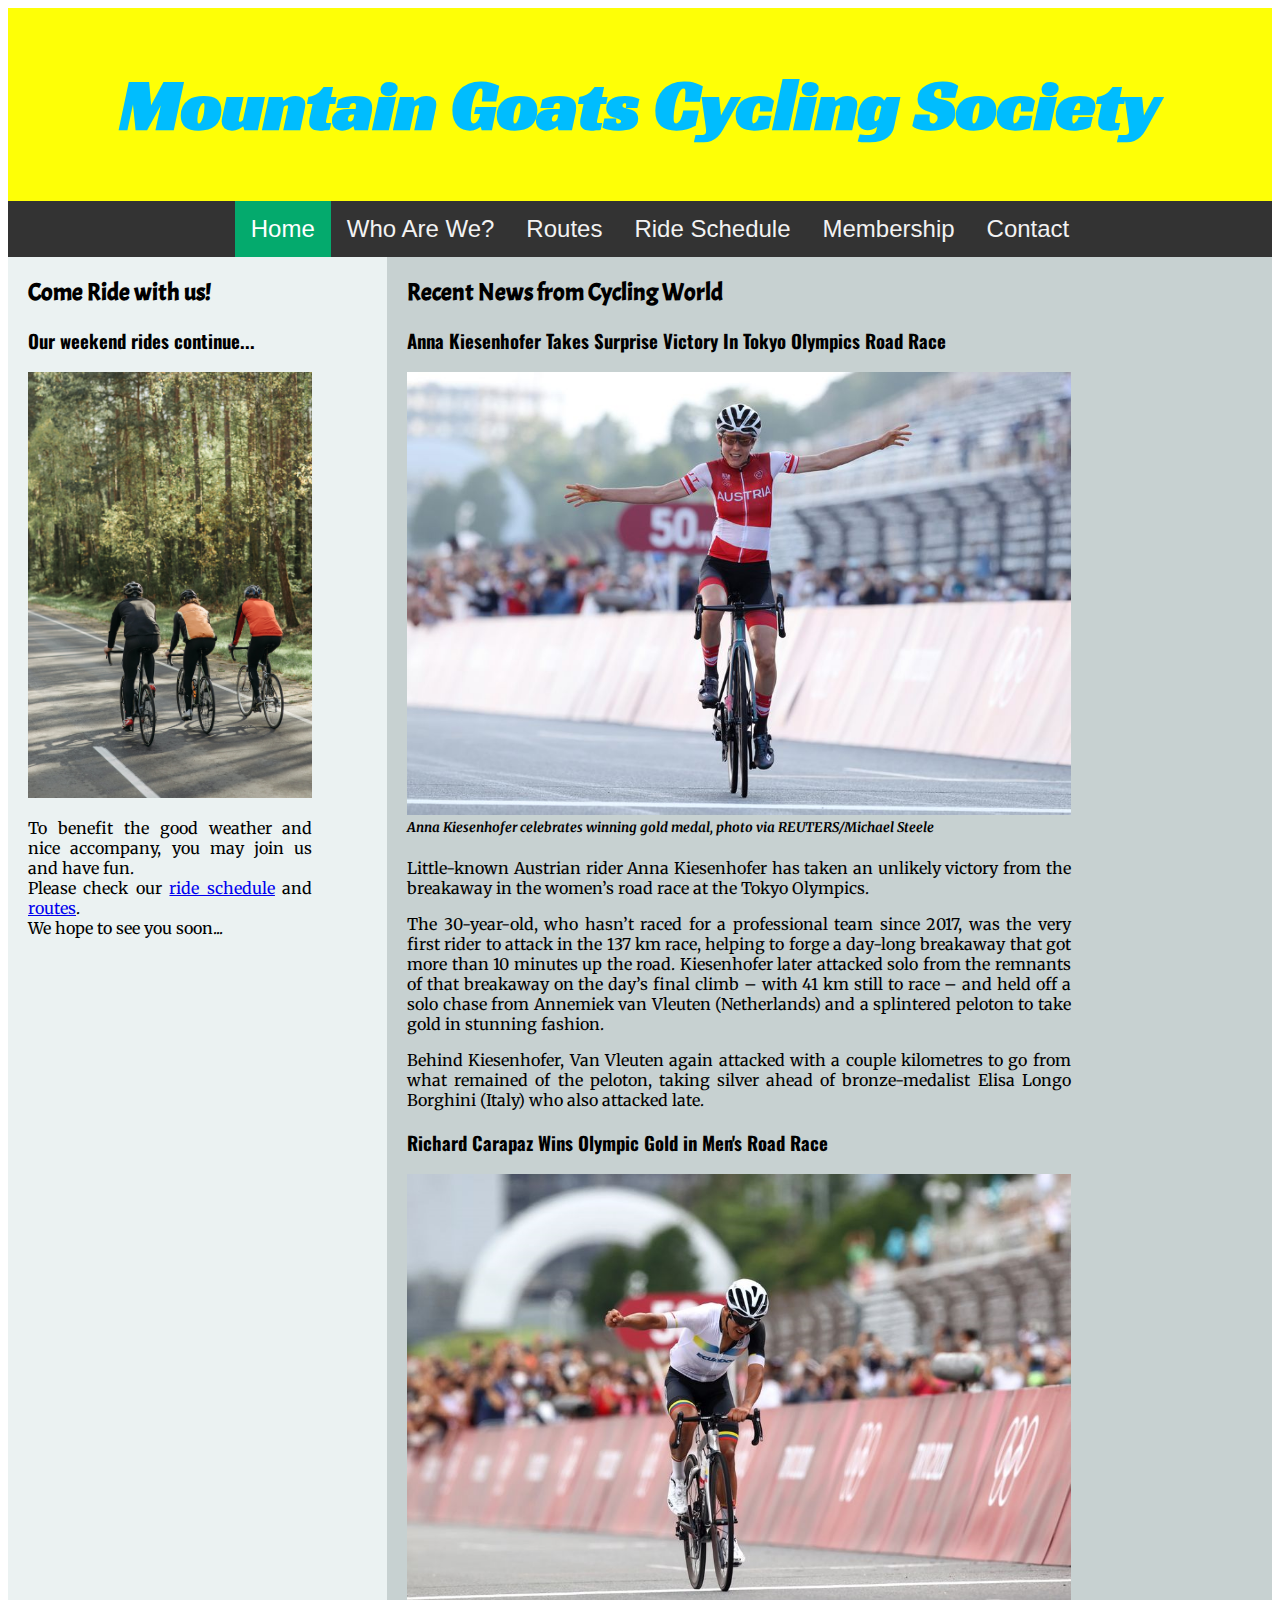
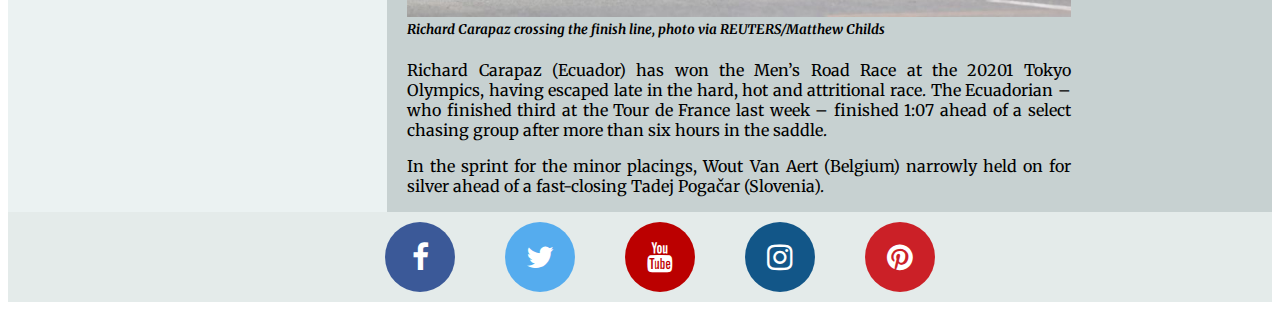
==== commit f8988668: "Upload from laptop pc" ====
--- a/index.html
+++ b/index.html
@@ -1,89 +1,80 @@
 <!DOCTYPE html>
 <html lang="en">
-  <head>
-    <meta charset="UTF-8">
-    <meta name="viewport" content="width=device-width, initial-scale=1.0">
-    <title>Mountain Goats Cycling Society</title>
-    <!-- Fonts -->
-    <link rel="preconnect" href="https://fonts.googleapis.com">
-    <link rel="preconnect" href="https://fonts.gstatic.com" crossorigin>
-    <link href="https://fonts.googleapis.com/css2?family=Aclonica&
-    family=Fugaz+One&family=Racing+Sans+One&family=Syncopate:wght@400;
-	700&family=Acme&family=Oswald&family=Merriweather:wght@300&display=swap"
-    rel="stylesheet">
-    <link rel="stylesheet" href="https://cdnjs.cloudflare.com/ajax/libs/font-awesome/4.7.0/css/font-awesome.min.css">
-	  <link rel="stylesheet" href="css/styles.css">
-  </head>
-<body>
-  <main>
-<!-- PAGE TITLE -->
-      <header>
-        <div class="header-band">
-          <h1>Mountain Goats Cycling Society</h1>
-        </div>
-      </header>
-<!-- TOP NAVIGATION -->
-<div class="topnav">
-  <ul class="nav-list">
-    <li><a class="active" href="#">Home</a></li>
-    <li><a href="#">Who Are We?</a></li>
-    <li><a href="#">Routes</a></li>
-    <li><a href="#">Ride Schedule</a></li>
-    <li><a href="#">Membership</a></li>
-    <li><a href="#">Contact</a></li>
-  </ul>
-</div>
-<div class="container">
-  <div class="side-bar">
-    <h2>Come Ride with us!</h2>
-	    <h3>Our weekend rides continue... </h3>
-        <img src="images/pexels-pavel-danilyuk-5807934.jpg" alt="Group of riders riding in forest roads"><br>
-	      <p>To benefit the good weather and
-	      nice accompany, you may join us and have fun.<br>
-	      Please check our <a href="#">ride schedule</a>
-	      and <a href="#">routes</a>. <br>We hope to see you soon...</p>
-  </div>
-  <div class="cover-news">
-    <h2>Recent News from Cycling World</h2>
-	    <h3>Anna Kiesenhofer Takes Surprise Victory In Tokyo Olympic Road Race</h3>
-	      <img src="images/Anna-KiesenHofer-Reuters.jpg" alt="Anna Kiesenhofer celebrates"><br>
-	      <h5><i>Anna Kiesenhofer celebrates winning gold medal, photo via REUTERS/Michael Steele</i></h5>
-	      <p>Little-known Austrian rider Anna Kiesenhofer has taken an unlikely victory from the breakaway in the women’s road race at the Tokyo Olympics.</p>
-	      <p>The 30-year-old, who hasn’t raced for a professional team since 2017, was the very first rider to attack in the 137 km race, helping to forge a
-	      day-long breakaway that got more than 10 minutes up the road. Kiesenhofer later attacked solo from the remnants of that breakaway on the day’s final
-	      climb – with 41 km still to race – and held off a solo chase from Annemiek van Vleuten (Netherlands) and a splintered peloton to take gold in
-	      stunning fashion.</p>
-	      <p>Behind Kiesenhofer, Van Vleuten again attacked with a couple kilometres to go from what remained of the peloton, taking silver ahead
-	      of bronze-medalist Elisa Longo Borghini (Italy) who also attacked late.</p>
-	  <h3>Richard Carapaz Wins Olympic Gold in Men's Road Race</h3>
-	    <img src="images/Richard-Carapaz-Reuters.jpg" alt="Richard Carapaz crossing the finish line"><br>
-		  <h5><i>Richard Carapaz crossing the finish line, photo via REUTERS/Matthew Childs</i></h5>
-		  <p>Richard Carapaz (Ecuador) has won the Men’s Road Race at the 20201 Tokyo Olympics, having escaped late in the hard, hot and attritional race.
-		  The Ecuadorian – who finished third at the Tour de France last week – finished 1:07 ahead of a select chasing group after more than six hours in the saddle.</p>
-      <p>In the sprint for the minor placings, Wout Van Aert (Belgium) narrowly held on for silver ahead of a fast-closing Tadej Pogačar (Slovenia).</p>
-  </div>
-</div>
+	<head>
+		<meta charset="UTF-8">
+		<meta name="viewport" content="width=device-width, initial-scale=1.0">
+		<title>Mountain Goats Cycling Society</title>
+		<!-- Fonts -->
+		<link rel="preconnect" href="https://fonts.googleapis.com">
+		<link rel="preconnect" href="https://fonts.gstatic.com" crossorigin>
+		<link href="https://fonts.googleapis.com/css2?family=Aclonica&
+		family=Fugaz+One&family=Racing+Sans+One&family=Syncopate:wght@400;
+		700&family=Acme&family=Oswald&family=Merriweather:wght@300&display=swap"
+		rel="stylesheet">
+		<!-- Social Media Icons -->
+		<link rel="stylesheet" href="https://cdnjs.cloudflare.com/ajax/libs/font-awesome/4.7.0/css/font-awesome.min.css">
+		<link rel="stylesheet" href="css/styles.css">
+	</head>
+	<body>
+		<main>
+	<!-- PAGE TITLE -->
+			<header>
+				<div class="header-band">
+				  <h1>Mountain Goats Cycling Society</h1>
+				</div>
+			</header>
+	<!-- TOP NAVIGATION -->
+			<div class="topnav">
+			  <ul class="nav-list">
+				<li><a class="active" href="#">Home</a></li>
+				<li><a href="#">Who Are We?</a></li>
+				<li><a href="#">Routes</a></li>
+				<li><a href="#">Ride Schedule</a></li>
+				<li><a href="#">Membership</a></li>
+				<li><a href="#">Contact</a></li>
+			  </ul>
+			</div>
+			<div class="container">
+				<div class="side-bar">
+					<h2>Come Ride with us!</h2>
+						<h3>Our weekend rides continue... </h3>
+						<img src="images/pexels-pavel-danilyuk-5807934.jpg" alt="Group of riders riding in forest roads"><br>
+						<p>To benefit the good weather and
+						nice accompany, you may join us and have fun.<br>
+						Please check our <a href="#">ride schedule</a>
+						and <a href="#">routes</a>. <br>We hope to see you soon...</p>
+				</div>
+				<div class="cover-news">
+					<h2>Recent News from Cycling World</h2>
+						<h3>Anna Kiesenhofer Takes Surprise Victory In Tokyo Olympics Road Race</h3>
+						  <img src="images/Anna-KiesenHofer-Reuters.jpg" alt="Anna Kiesenhofer celebrates"><br>
+						  <h5><i>Anna Kiesenhofer celebrates winning gold medal, photo via REUTERS/Michael Steele</i></h5>
+						  <p>Little-known Austrian rider Anna Kiesenhofer has taken an unlikely victory from the breakaway in the women’s road race at the Tokyo Olympics.</p>
+						  <p>The 30-year-old, who hasn’t raced for a professional team since 2017, was the very first rider to attack in the 137 km race, helping to forge a
+						  day-long breakaway that got more than 10 minutes up the road. Kiesenhofer later attacked solo from the remnants of that breakaway on the day’s final
+						  climb – with 41 km still to race – and held off a solo chase from Annemiek van Vleuten (Netherlands) and a splintered peloton to take gold in
+						  stunning fashion.</p>
+						  <p>Behind Kiesenhofer, Van Vleuten again attacked with a couple kilometres to go from what remained of the peloton, taking silver ahead
+						  of bronze-medalist Elisa Longo Borghini (Italy) who also attacked late.</p>
+					  <h3>Richard Carapaz Wins Olympic Gold in Men's Road Race</h3>
+						<img src="images/Richard-Carapaz-Reuters.jpg" alt="Richard Carapaz crossing the finish line"><br>
+						  <h5><i>Richard Carapaz crossing the finish line, photo via REUTERS/Matthew Childs</i></h5>
+						  <p>Richard Carapaz (Ecuador) has won the Men’s Road Race at the 20201 Tokyo Olympics, having escaped late in the hard, hot and attritional race.
+						  The Ecuadorian – who finished third at the Tour de France last week – finished 1:07 ahead of a select chasing group after more than six hours in the saddle.</p>
+					  <p>In the sprint for the minor placings, Wout Van Aert (Belgium) narrowly held on for silver ahead of a fast-closing Tadej Pogačar (Slovenia).</p>
+				</div>
+			</div>
 
-<!-- FOOTER -->
-<div class="page-footer">
-  <ul class="social-bar">
-    <li><a href="#" class="fa fa-facebook"></a></li>
-    <li><a href="#" class="fa fa-twitter"></a></li>
-    <li><a href="#" class="fa fa-youtube"></a></li>
-    <li><a href="#" class="fa fa-instagram"></a></li>
-    <li><a href="#" class="fa fa-pinterest"></a></li>
-  </ul>
-</div>
-
-
-
-
-
-
-</div>
-
-
-
-
-  </main>
-</body>
+	<!-- FOOTER -->
+			<div class="page-footer">
+			  <ul class="social-bar">
+				<li><a href="#" class="fa fa-facebook"></a></li>
+				<li><a href="#" class="fa fa-twitter"></a></li>
+				<li><a href="#" class="fa fa-youtube"></a></li>
+				<li><a href="#" class="fa fa-instagram"></a></li>
+				<li><a href="#" class="fa fa-pinterest"></a></li>
+			  </ul>
+			</div>
+		</main>
+	</body>
+</html>
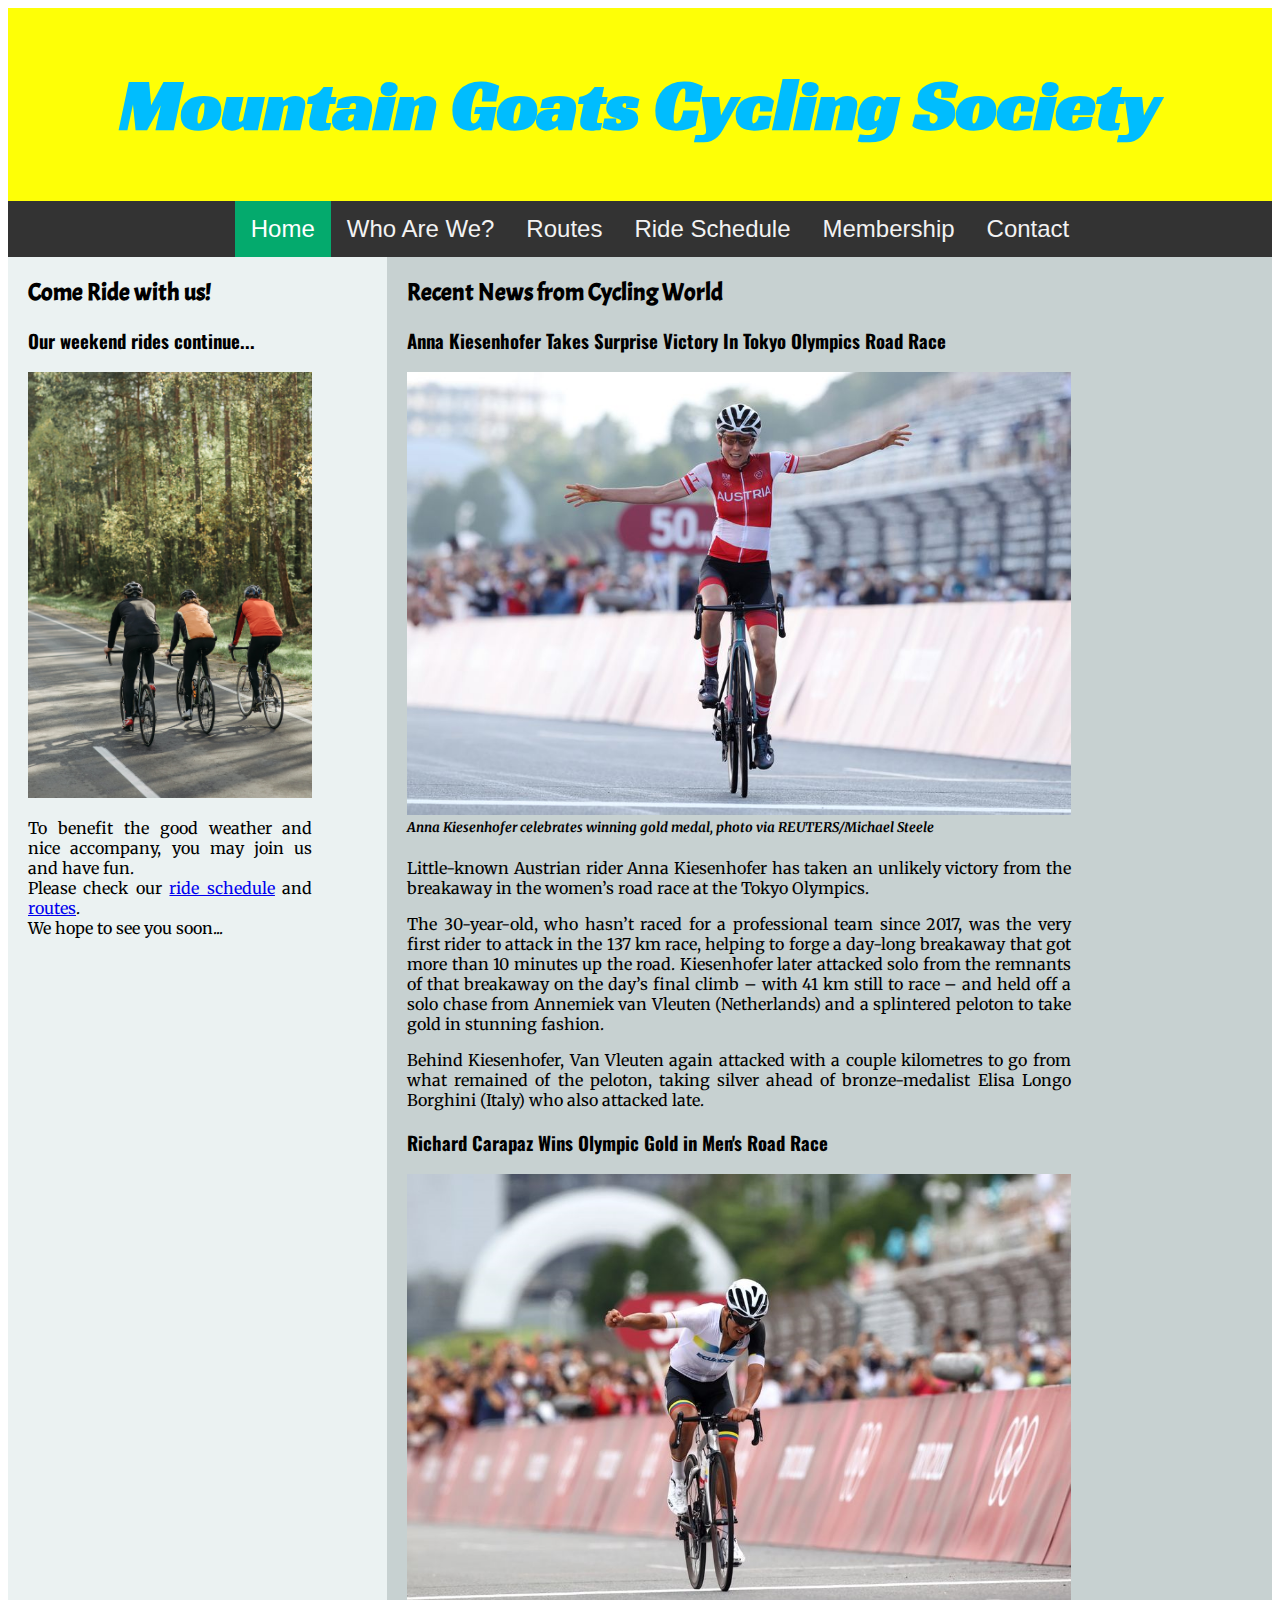
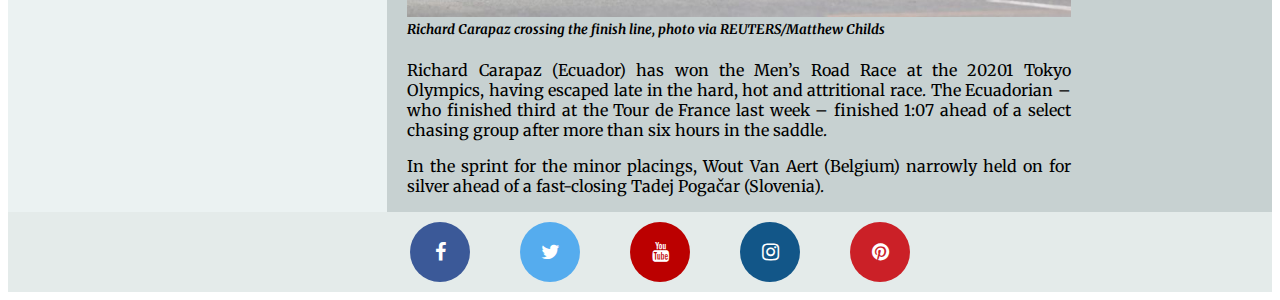
==== commit 9ee44c75: "Upload from laptop pc" ====
--- a/index.html
+++ b/index.html
@@ -27,7 +27,7 @@
 			<div class="topnav">
 			  <ul class="nav-list">
 				<li><a class="active" href="#">Home</a></li>
-				<li><a href="#">Who Are We?</a></li>
+				<li><a href="who-r-we.html">Who Are We?</a></li>
 				<li><a href="#">Routes</a></li>
 				<li><a href="#">Ride Schedule</a></li>
 				<li><a href="#">Membership</a></li>
--- a/css/styles.css
+++ b/css/styles.css
@@ -1,13 +1,9 @@
 /* --- Colors --- */
-
 Green: 4CC65D
 Yellow: FEFF06
 Blue: 00BDFE
 Red: FF0000
 White: FFFFFF
-
-
-
 /* --- Global Styles --- */
 * {
   box-sizing: border-box;
@@ -75,77 +71,71 @@
 /* --- Main Page Content --- */
 /* Column container */
 .container {
-  display: flex;
-  flex-flow: row wrap;
+	display: flex;
+	flex-flow: row wrap;
+}
+.container h2 {
+	font-family: 'Acme', sans-serif;
+}
+.container h3 {
+	font-family: 'Oswald', sans-serif;
+}
+.container p, h5{
+	font-family: 'Merriweather', serif;
+}
+.container h3, h5, p {
+	max-width: 75%;
+}
+.container img {
+	max-width: 75%;
+	height: auto;
+}
+.container h2, h3, h5, img, p {
+	padding: 0 20px ;
+}
+.container h5 {
+	margin-top: 0;
 }
 /* Side Column */
 .side-bar {
   flex: 0 1 30%;
-  background-color: #ebf2f2;
-  padding: 0px;
+  background-color: #ebf2f2;  
   text-align: justify;
   text-justify: inter-word;
 }
-.side-bar h2 {
-	font-family: 'Acme', sans-serif;
-}
-.side-bar h3 {
-	font-family: 'Oswald', sans-serif;
-}
-.side-bar p, h5{
-	font-family: 'Merriweather', serif;
-}
-.side-bar p {
-  max-width: 75%;
-}
-.side-bar img {
-	max-width: 75%;
-	height: auto;
-}
-.side-bar h2, h5, img, p {
-	padding: 0 20px ;
-}
-/* Main column */
+/* News Column */
 .cover-news {
   flex: 0 1 70%;
-  background-color: #c7d1d1;
-  padding: 0px;
-	text-align: justify;
+  background-color: #c7d1d1;  
+  text-align: justify;
   text-justify: inter-word;
 }
-.cover-news h2 {
-	font-family: 'Acme', sans-serif;
-}
-.cover-news h3 {
-	font-family: 'Oswald', sans-serif;
-}
-.cover-news p, h5 {
-	font-family: 'Merriweather', serif;
-}
-.cover-news h5 {
-  margin-top: 0;
-}
-.cover-news p {
-  max-width: 75%;
-}
-.cover-news img {
-	max-width: 75%;
-	height: auto;
-}
-.cover-news h2, h3, h5, img, p {
-	padding: 0 20px ;
-}
+
 /* Responsive layout - When the screen size is less than 900px, make the two columns
 stack on top of each other*/
 @media screen and (max-width: 900px) {
 	.container {
 		flex-direction: column;
 	}
-	side-bar img {
-		max-width: 60%;
+	.side-bar img {
+		max-width: 50%;
 		height:auto;
+		margin: 5px 20%;		
 	}
-}
+	.side-bar h2 {
+		max-width: 50%;
+		margin: 0 20%;
+	}
+	.side-bar h3 {
+		max-width: 50%;
+		margin: 0 20%;
+		text-align: left;
+	}
+	.side-bar p {
+		max-width: 50%;
+		margin: 0 20%;
+	}
+} 
 /* --- Social Media Buttons in Footer --- */
 .page-footer {
   overflow: hidden;
@@ -165,8 +155,8 @@
 }
 .fa {
   padding: 20px;
-  font-size: 30px;
-  width: 30px;
+  font-size: 20px;
+  width: 20px;
   text-align: center;
   text-decoration: none;
   margin: 10px 25px;
@@ -194,4 +184,4 @@
 .fa-pinterest {
   background: #cb2027;
   color: white;
-}
+}